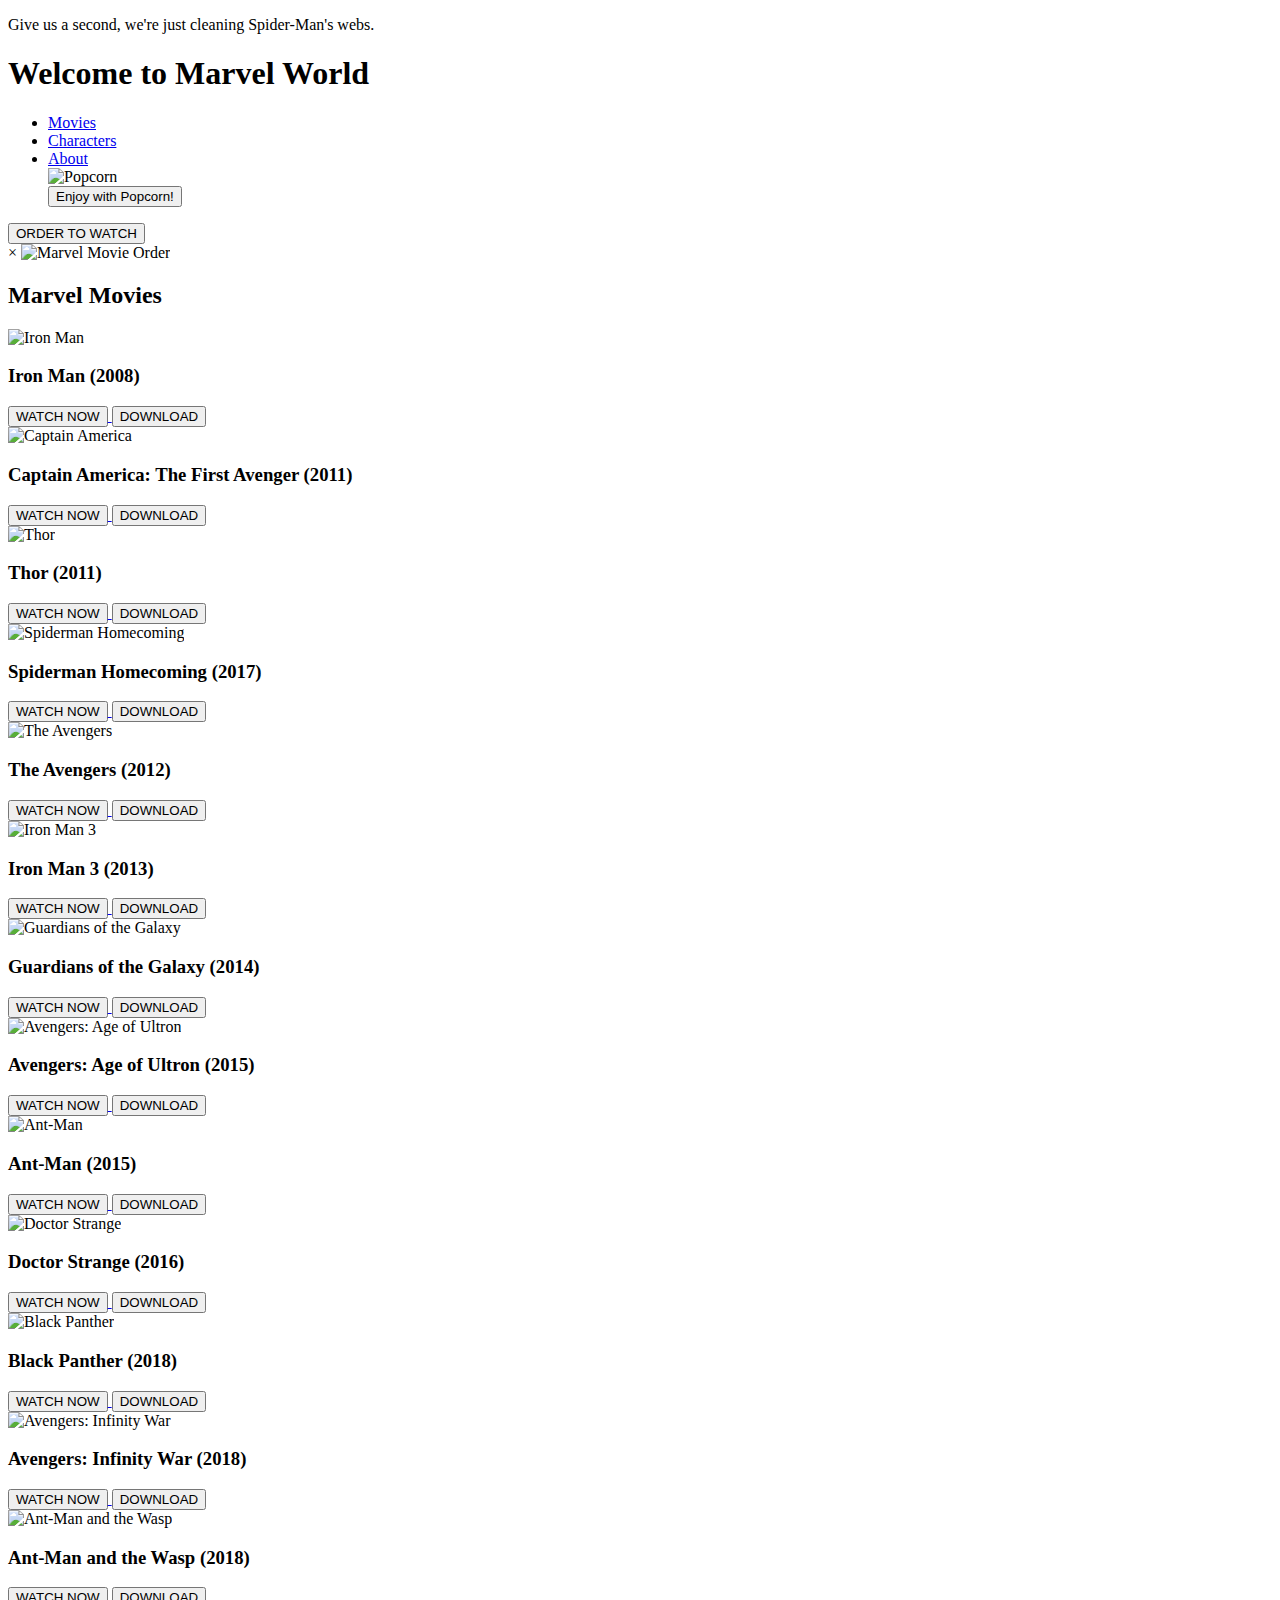
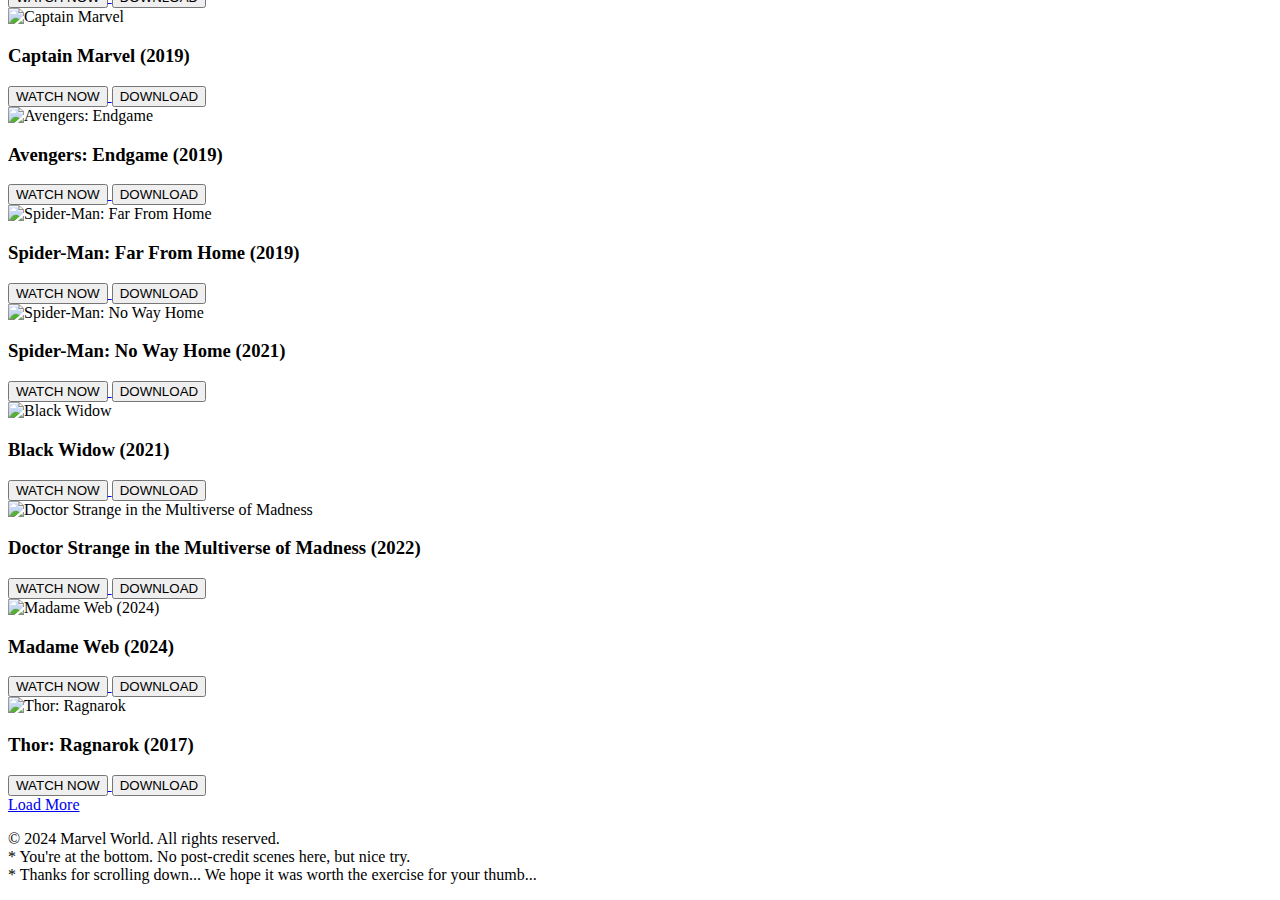
==== index.html @ 17fd9f0f "Update index.html" ====
<!DOCTYPE html>
<html lang="en">
<head>
    <meta charset="UTF-8">
    <meta name="viewport" content="width=device-width, initial-scale=1.0">
    <title>Marvel World</title>
    <link rel="stylesheet" href="style.css">

</head>
<body>
    
        <div id="loading-screen">
            <div class="progress-bar"></div>
            <p>Give us a second, we're just cleaning Spider-Man's webs.</p>
        </div>
        
    <header>
        <h1>Welcome to Marvel World</h1>
        <nav>
            <ul>
                <li><a href="#movies">Movies</a></li>
                <li><a href="#characters">Characters</a></li>
                <li><a href="404.html">About</a></li>
                <div class="popcorn-container">
                    <img src="https://i.pinimg.com/564x/93/ae/4a/93ae4ab13f9a7a01e5b73eba15f70eb9.jpg" alt="Popcorn" class="popcorn-logo">
                    <div class="button">
                        <a href="https://blinkit.com/cn/popcorn/cid/1237/156">
                            <button class="popcorn-button">Enjoy with Popcorn!</button>
                        </a>
                    </div>
                </div>
            </ul>
            <div class="order-to-watch-container">
                <button id="order-to-watch-button" class="order-to-watch-button">ORDER TO WATCH</button>
            </div>
            <div id="order-image-modal" class="order-image-modal">
                <span id="close-modal" class="close-modal">&times;</span>
                <img src="order.png" class="order-image" alt="Marvel Movie Order">
            </div>
        </nav>
    </header>

    <section id="movies">
        <h2>Marvel Movies</h2>
        <div class="movie-list">
            <div class="movie" onclick="playMovie(this, 'movie1.mp4')">
                <img src="https://cdn.marvel.com/content/1x/ironman_lob_pur_dvd_01.png" alt="Iron Man">
                <h3>Iron Man (2008)</h3>
                <div class="buttons">
                    <a href="https://drive.google.com/file/d/1oJ2BllZrkRnrxFRpuLpfQHwBD768rcTy/preview" class="watch-now-button">
                        <button class="watch-now">WATCH NOW</button>
                    </a>
                    <a href="https://mega.nz/file/7J0AFS4T#HrWY-x9VOu3xM6FbzEXmelblmlzIAS5Bf-e0mUShn0s" class="download-button">
                        <button class="download">DOWNLOAD</button>
                    </a>
                </div>
            </div>
            <div class="movie">
                <img src="https://upload.wikimedia.org/wikipedia/en/3/37/Captain_America_The_First_Avenger_poster.jpg" alt="Captain America">
                <h3>Captain America: The First Avenger (2011)</h3>
                <div class="buttons">
                    <a href="https://drive.google.com/file/d/1liHmx-VIPAm1gp4Cnud3wPE58zcaY3Yn/preview" class="watch-now-button">
                        <button class="watch-now">WATCH NOW</button>
                    </a>
                    <a href="https://mega.nz/file/qBEljQgK#A5o6ML0iMRJQJlmvlSfHdWMH1Hki3SDkBoBBtvnv3vk" class="download-button">
                        <button class="download">DOWNLOAD</button>
                    </a>
                </div>
            </div>
            <div class="movie">
                <img src="https://m.media-amazon.com/images/M/MV5BOGE4NzU1YTAtNzA3Mi00ZTA2LTg2YmYtMDJmMThiMjlkYjg2XkEyXkFqcGdeQXVyNTgzMDMzMTg@._V1_FMjpg_UX1000_.jpg" alt="Thor">
                <h3>Thor (2011)</h3>
                <div class="buttons">
                    <a href="https://drive.google.com/file/d/1SSIhRCm6m5v1Tt3Emok-0caVRcnJTRpJ/preview" class="watch-now-button">
                        <button class="watch-now">WATCH NOW</button>
                    </a>
                    <a href="https://mega.nz/file/zc8mGKpL#mOdMCEqEvuAigfRVg8NkJuIjmycAe4eAGOftTF5anjw" class="download-button">
                        <button class="download">DOWNLOAD</button>
                    </a>
                </div>
            </div>
            <div class="movie">
                <img src="https://resizing.flixster.com/-XZAfHZM39UwaGJIFWKAE8fS0ak=/v3/t/assets/p12798844_p_v8_ao.jpg" alt="Spiderman Homecoming">
                <h3>Spiderman Homecoming (2017)</h3>
                <div class="buttons">
                    <a href="https://drive.google.com/file/d/1OH0fdp7fHa-SAX4waPCt6a-h8rAja_L8/preview" class="watch-now-button">
                        <button class="watch-now">WATCH NOW</button>
                    </a>
                    <a href="https://mega.nz/file/3ZUTTShB#VVRz2LkA5209wM88avUu1d3s8260fa0ECfFQdRj1lnM" class="download-button">
                        <button class="download">DOWNLOAD</button>
                    </a>
                </div>
            </div>
            <div class="movie">
                <img src="https://image.tmdb.org/t/p/original/pdhOE0NAZaPzjsgTvatRP1xFhG3.jpg" alt="The Avengers">
                <h3>The Avengers (2012)</h3>
                <div class="buttons">
                    <a href="https://drive.google.com/file/d/1dwlutlZTI6L2EK7Jqs1_ezIEuljGKibU/preview" class="watch-now-button">
                        <button class="watch-now">WATCH NOW</button>
                    </a>
                    <a href="https://mega.nz/file/rQkW1bqB#RwyVenQskpV9e4oI-RyOe1Ty0pxGNwlGGojxL7_GYCU" class="download-button">
                        <button class="download">DOWNLOAD</button>
                    </a>
                </div>
            </div>
            <div class="movie">
                <img src="https://m.media-amazon.com/images/M/MV5BMjE5MzcyNjk1M15BMl5BanBnXkFtZTcwMjQ4MjcxOQ@@._V1_.jpg" alt="Iron Man 3">
                <h3>Iron Man 3 (2013)</h3>
                <div class="buttons">
                    <a href="https://drive.google.com/file/d/12OXu5pyg0nFm4rz4feslpxVOPhplyYu6/preview" class="watch-now-button">
                        <button class="watch-now">WATCH NOW</button>
                    </a>
                    <a href="https://mega.nz/file/7Is12AZZ#HS66yhpifbNUQSwUombUDzgj-5W9rqSIY1tq9WneYwM" class="download-button">
                        <button class="download">DOWNLOAD</button>
                    </a>
                </div>
            </div>
            <div class="movie">
                <img src="https://m.media-amazon.com/images/M/MV5BNDIzMTk4NDYtMjg5OS00ZGI0LWJhZDYtMzdmZGY1YWU5ZGNkXkEyXkFqcGdeQXVyMTI5NzUyMTIz._V1_.jpg" alt="Guardians of the Galaxy">
                <h3>Guardians of the Galaxy (2014)</h3>
                <div class="buttons">
                    <a href="https://drive.google.com/file/d/1axm8BDmMOGefL_PqcLYWPTlvgXEM7p4f/preview" class="watch-now-button">
                        <button class="watch-now">WATCH NOW</button>
                    </a>
                    <a href="https://mega.nz/file/eAMkyA5Y#p-GgvwKm709-8FBkcv7XslsH0rpjurfRnXiFe5GTQdo" class="download-button">
                        <button class="download">DOWNLOAD</button>
                    </a>
                </div>
            </div>
            <div class="movie">
                <img src="https://m.media-amazon.com/images/M/MV5BMTM4OGJmNWMtOTM4Ni00NTE3LTg3MDItZmQxYjc4N2JhNmUxXkEyXkFqcGdeQXVyNTgzMDMzMTg@._V1_.jpg" alt="Avengers: Age of Ultron">
                <h3>Avengers: Age of Ultron (2015)</h3>
                <div class="buttons">
                    <a href="https://drive.google.com/file/d/1ODxbsXVS77XeRDajGNAAJTcJt8qE6uY0/preview" class="watch-now-button">
                        <button class="watch-now">WATCH NOW</button>
                    </a>
                    <a href="https://mega.nz/file/bc03UZ5B#BGfC47NrTk10AHbf5H88RGoqVxQGM6_1v5M_FE8w9jk" class="download-button">
                        <button class="download">DOWNLOAD</button>
                    </a>
                </div>
            </div>
            <div class="movie">
                <img src="https://m.media-amazon.com/images/M/MV5BMjM2NTQ5Mzc2M15BMl5BanBnXkFtZTgwNTcxMDI2NTE@._V1_.jpg" alt="Ant-Man">
                <h3>Ant-Man (2015)</h3>
                <div class="buttons">
                    <a href="https://drive.google.com/file/d/1XdppB8_C5DspQtw8nT6uhV2BschgnbkM/preview" class="watch-now-button">
                        <button class="watch-now">WATCH NOW</button>
                    </a>
                    <a href="https://mega.nz/file/WJEDHZrS#c0zGdx1Z5Y01g-sj_eLf2tp8ky2n7Puc3bG0VBnEk8g" class="download-button">
                        <button class="download">DOWNLOAD</button>
                    </a>
                </div>
            </div>
            <div class="movie">
                <img src="https://m.media-amazon.com/images/M/MV5BNjgwNzAzNjk1Nl5BMl5BanBnXkFtZTgwMzQ2NjI1OTE@._V1_.jpg" alt="Doctor Strange">
                <h3>Doctor Strange (2016)</h3>
                <div class="buttons">
                    <a href="https://drive.google.com/file/d/1__qA7eUld92r9w53RoGE24k-X_8Lh7Ez/preview" class="watch-now-button">
                        <button class="watch-now">WATCH NOW</button>
                    </a>
                    <a href="https://mega.nz/file/qcd3lBQB#VtjqKdFDHIMXxoo_cMbig5hbF2Y5ig1LcibYQUksnqc" class="download-button">
                        <button class="download">DOWNLOAD</button>
                    </a>
                </div>
            </div>
            <div class="movie">
                <img src="https://upload.wikimedia.org/wikipedia/en/d/d6/Black_Panther_%28film%29_poster.jpg" alt="Black Panther">
                <h3>Black Panther (2018)</h3>
                <div class="buttons">
                    <a href="https://drive.google.com/file/d/1yj3yNnIfB00agpHjI7_iHfH82qCGec9o/preview" class="watch-now-button">
                        <button class="watch-now">WATCH NOW</button>
                    </a>
                    <a href="https://mega.nz/file/XRMnjD7a#5-QVn3UZLjNraw1kuh_Pm4UoMYCnR4Hl2xfbAE3emcw" class="download-button">
                        <button class="download">DOWNLOAD</button>
                    </a>
                </div>
            </div>
            <div class="movie">
                <img src="https://upload.wikimedia.org/wikipedia/en/4/4d/Avengers_Infinity_War_poster.jpg" alt="Avengers: Infinity War">
                <h3>Avengers: Infinity War (2018)</h3>
                <div class="buttons">
                    <a href="https://drive.google.com/file/d/1r2XEhasw9UO2LIVtNLsjfVWla2yRHM14/preview" class="watch-now-button">
                        <button class="watch-now">WATCH NOW</button>
                    </a>
                    <a href="https://mega.nz/file/fEUwwQ7b#pXU4ln_OrBvG33GM38DHsVaLD5eACkYDDMFWpVq0FJU" class="download-button">
                        <button class="download">DOWNLOAD</button>
                    </a>
                </div>
            </div>
            <div class="movie">
                <img src="https://m.media-amazon.com/images/M/MV5BYjcyYTk0N2YtMzc4ZC00Y2E0LWFkNDgtNjE1MzZmMGE1YjY1XkEyXkFqcGdeQXVyMTMxODk2OTU@._V1_.jpg" alt="Ant-Man and the Wasp">
                <h3>Ant-Man and the Wasp (2018)</h3>
                <div class="buttons">
                    <a href="https://drive.google.com/file/d/1KQJ0G1NVPzrmMQNvSQY7CilVdMfHLjL_/preview" class="watch-now-button">
                        <button class="watch-now">WATCH NOW</button>
                    </a>
                    <a href="https://mega.nz/file/zUEhFCQC#TLFTW7WKb7-V5QW0eKpcefdlRnXWwTl7byn5_cEDL7Q" class="download-button">
                        <button class="download">DOWNLOAD</button>
                    </a>
                </div>
            </div>
            <div class="movie">
                <img src="https://m.media-amazon.com/images/M/MV5BMTE0YWFmOTMtYTU2ZS00ZTIxLWE3OTEtYTNiYzBkZjViZThiXkEyXkFqcGdeQXVyODMzMzQ4OTI@._V1_.jpg" alt="Captain Marvel">
                <h3>Captain Marvel (2019)</h3>
                <div class="buttons">
                    <a href="https://drive.google.com/file/d/1wcdpY81rKZQZ0RVejCvLIPbTf8Jcsoje/preview" class="watch-now-button">
                        <button class="watch-now">WATCH NOW</button>
                    </a>
                    <a href="https://mega.nz/file/J78GlaRT#8FgmqVLZJxTaMstkV9FOAPPEA-bNSzsK29GREOZE7AY" class="download-button">
                        <button class="download">DOWNLOAD</button>
                    </a>
                </div>
            </div>
            <div class="movie">
                <img src="https://m.media-amazon.com/images/M/MV5BMTc5MDE2ODcwNV5BMl5BanBnXkFtZTgwMzI2NzQ2NzM@._V1_.jpg" alt="Avengers: Endgame">
                <h3>Avengers: Endgame (2019)</h3>
                <div class="buttons">
                    <a href="https://mega.nz/embed/bRsjWbAJ#ml-IsOKFDWObOfjQkBh-Uj9runpraHOVJ6QUSAhZQNk!13s" class="watch-now-button">
                        <button class="watch-now">WATCH NOW</button>
                    </a>
                    <a href="https://mega.nz/file/bRsjWbAJ#ml-IsOKFDWObOfjQkBh-Uj9runpraHOVJ6QUSAhZQNk" class="download-button">
                        <button class="download">DOWNLOAD</button>
                    </a>
                </div>
            </div>
            <div class="movie">
                <img src="https://m.media-amazon.com/images/M/MV5BODA5MTY0OWUtNjdlOC00NDI5LWE3NjYtNDM4MDI2MzE4OWUxXkEyXkFqcGdeQXVyOTAzODkzMjI@._V1_FMjpg_UX1000_.jpg" alt="Spider-Man: Far From Home">
                <h3>Spider-Man: Far From Home (2019)</h3>
                <div class="buttons">
                    <a href="https://drive.google.com/file/d/1MxYEkVMWv2zPUvOWtuBk96XhOuS-gywX/preview" class="watch-now-button">
                        <button class="watch-now">WATCH NOW</button>
                    </a>
                    <a href="https://mega.nz/file/3AMjCbIT#Jp3iwyhtE8aQH69cTrxUY5qbD8K2smzabH5p6jjlYa0" class="download-button">
                        <button class="download">DOWNLOAD</button>
                    </a>
                </div>
            </div>
            <div class="movie">
                <img src="https://m.media-amazon.com/images/M/MV5BZjI5NmFmOWUtZWY0ZS00NTc5LWE0YjgtMjk3YmNiM2EwM2U4XkEyXkFqcGdeQXVyMTA1NjE5MTAz._V1_.jpg" alt="Spider-Man: No Way Home">
                <h3>Spider-Man: No Way Home (2021)</h3>
                <div class="buttons">
                    <a href="watch-now.html" class="watch-now-button">
                        <button class="watch-now">WATCH NOW</button>
                    </a>
                    <a href="https://mega.nz/file/jcUXFLBL#pSGQ3lg1WowHlEQV-3dt1aRXkhAJyN63SGq2Obh-NdM" class="download-button">
                        <button class="download">DOWNLOAD</button>
                    </a>
                </div>
            </div>
            <div class="movie">
                <img src="https://upload.wikimedia.org/wikipedia/en/e/e9/Black_Widow_%282021_film%29_poster.jpg" alt="Black Widow">
                <h3>Black Widow (2021)</h3>
                <div class="buttons">
                    <a href="https://drive.google.com/file/d/1b0yErYFQAlOA1QS56oL9r3cQF5P3ULLv/preview" class="watch-now-button">
                        <button class="watch-now">WATCH NOW</button>
                    </a>
                    <a href="https://mega.nz/file/h39FlDLY#sXgVa52kj4tUgoqVJsJ_S8xn5hgm_YGFaaure5lPrzI" class="download-button">
                        <button class="download">DOWNLOAD</button>
                    </a>
                </div>
            </div>
            <div class="movie">
                <img src="https://m.media-amazon.com/images/M/MV5BNWM0ZGJlMzMtZmYwMi00NzI3LTgzMzMtNjMzNjliNDRmZmFlXkEyXkFqcGdeQXVyMTM1MTE1NDMx._V1_FMjpg_UX1000_.jpg" alt="Doctor Strange in the Multiverse of Madness">
                <h3>Doctor Strange in the Multiverse of Madness (2022)</h3>
                <div class="buttons">
                    <a href="https://drive.google.com/file/d/1FCKAkY6S42UCPrjXdI1ai7OeWd--j2IY/preview" class="watch-now-button">
                        <button class="watch-now">WATCH NOW</button>
                    </a>
                    <a href="https://mega.nz/file/PItTzBoB#wEYu_Qp8sGQnzKhr4LJYI9Od7H-Okd14w3Hd1xNUObA" class="download-button">
                        <button class="download">DOWNLOAD</button>
                    </a>
                </div>
            </div>
            <div class="movie">
                <img src="https://m.media-amazon.com/images/M/MV5BYWJkY2Q4NmYtOGRlMi00YTg5LWE2ZmQtY2NkYzk3YTRmNWZlXkEyXkFqcGdeQXVyMTY3ODkyNDkz._V1_.jpg" alt="Madame Web (2024)">
                <h3>Madame Web (2024)</h3>
                <div class="buttons">
                    <a href="https://drive.google.com/file/d/1-RKgZjes_SW_GPWGOHNe0iAZsw0V9Om0/preview" class="watch-now-button">
                        <button class="watch-now">WATCH NOW</button>
                    </a>
                    <a href="https://mega.nz/file/PItTzBoB#wEYu_Qp8sGQnzKhr4LJYI9Od7H-Okd14w3Hd1xNUObA" class="download-button">
                        <button class="download">DOWNLOAD</button>
                    </a>
                </div>
            </div>

            <!-- Next 20 Movies -->
            <div class="movie">
                <img src="https://m.media-amazon.com/images/M/MV5BMjMyNDkzMzI1OF5BMl5BanBnXkFtZTgwODcxODg5MjI@._V1_.jpg" alt="Thor: Ragnarok">
                <h3>Thor: Ragnarok (2017)</h3>
                <div class="buttons">
                    <a href="https://drive.google.com/file/d/1EgySOfhvuuWYFMag9SE4JfnqjeoW1gUa/preview" class="watch-now-button">
                        <button class="watch-now">WATCH NOW</button>
                    </a>
                    <a href="https://mega.nz/file/SA8jgYiJ#2hdBF3cLizIunps5xLEP_5Cx_1dVOVvJRRoMrSP7M4I" class="download-button">
                        <button class="download">DOWNLOAD</button>
                    </a>
                </div>
            </div>
            </div>
        </div>
        <div class="load-more-container">
            <div class="load-more">
                <a href="loadmore.html">Load More</a>
            </div>
        </div>
        <div id="particles-js"></div>

    </section>
    <script>
    document.getElementById("order-to-watch-button").onclick = function() {
        document.getElementById("order-image-modal").style.display = "block";
    }
    
    document.getElementById("close-modal").onclick = function() {
        document.getElementById("order-image-modal").style.display = "none";
    }
    
    window.onclick = function(event) {
        if (event.target == document.getElementById("order-image-modal")) {
            document.getElementById("order-image-modal").style.display = "none";
        }
    }
    </script>
    <script>
    window.addEventListener('load', function() {
        // Delay for 4 seconds to allow the animation to play
        setTimeout(function() {
            document.getElementById('loading-screen').style.opacity = '0'; // Start fading out the loading screen
            setTimeout(function() {
                document.getElementById('loading-screen').style.display = 'none'; // Hide the loading screen after fade-out
                document.getElementById('main-content').style.display = 'block'; // Show the main content
            }, 500); // Match this with your CSS transition duration
        }, 2000); // Delay of 4 seconds before hiding the loading screen
    });
    </script>
    <footer>
        <p>&copy; 2024 Marvel World. All rights reserved.<br>
            * You're at the bottom. No post-credit scenes here, but nice try.<br>
            * Thanks for scrolling down... We hope it was worth the exercise for your thumb...

        </p>
    </footer>
</body>
</html>
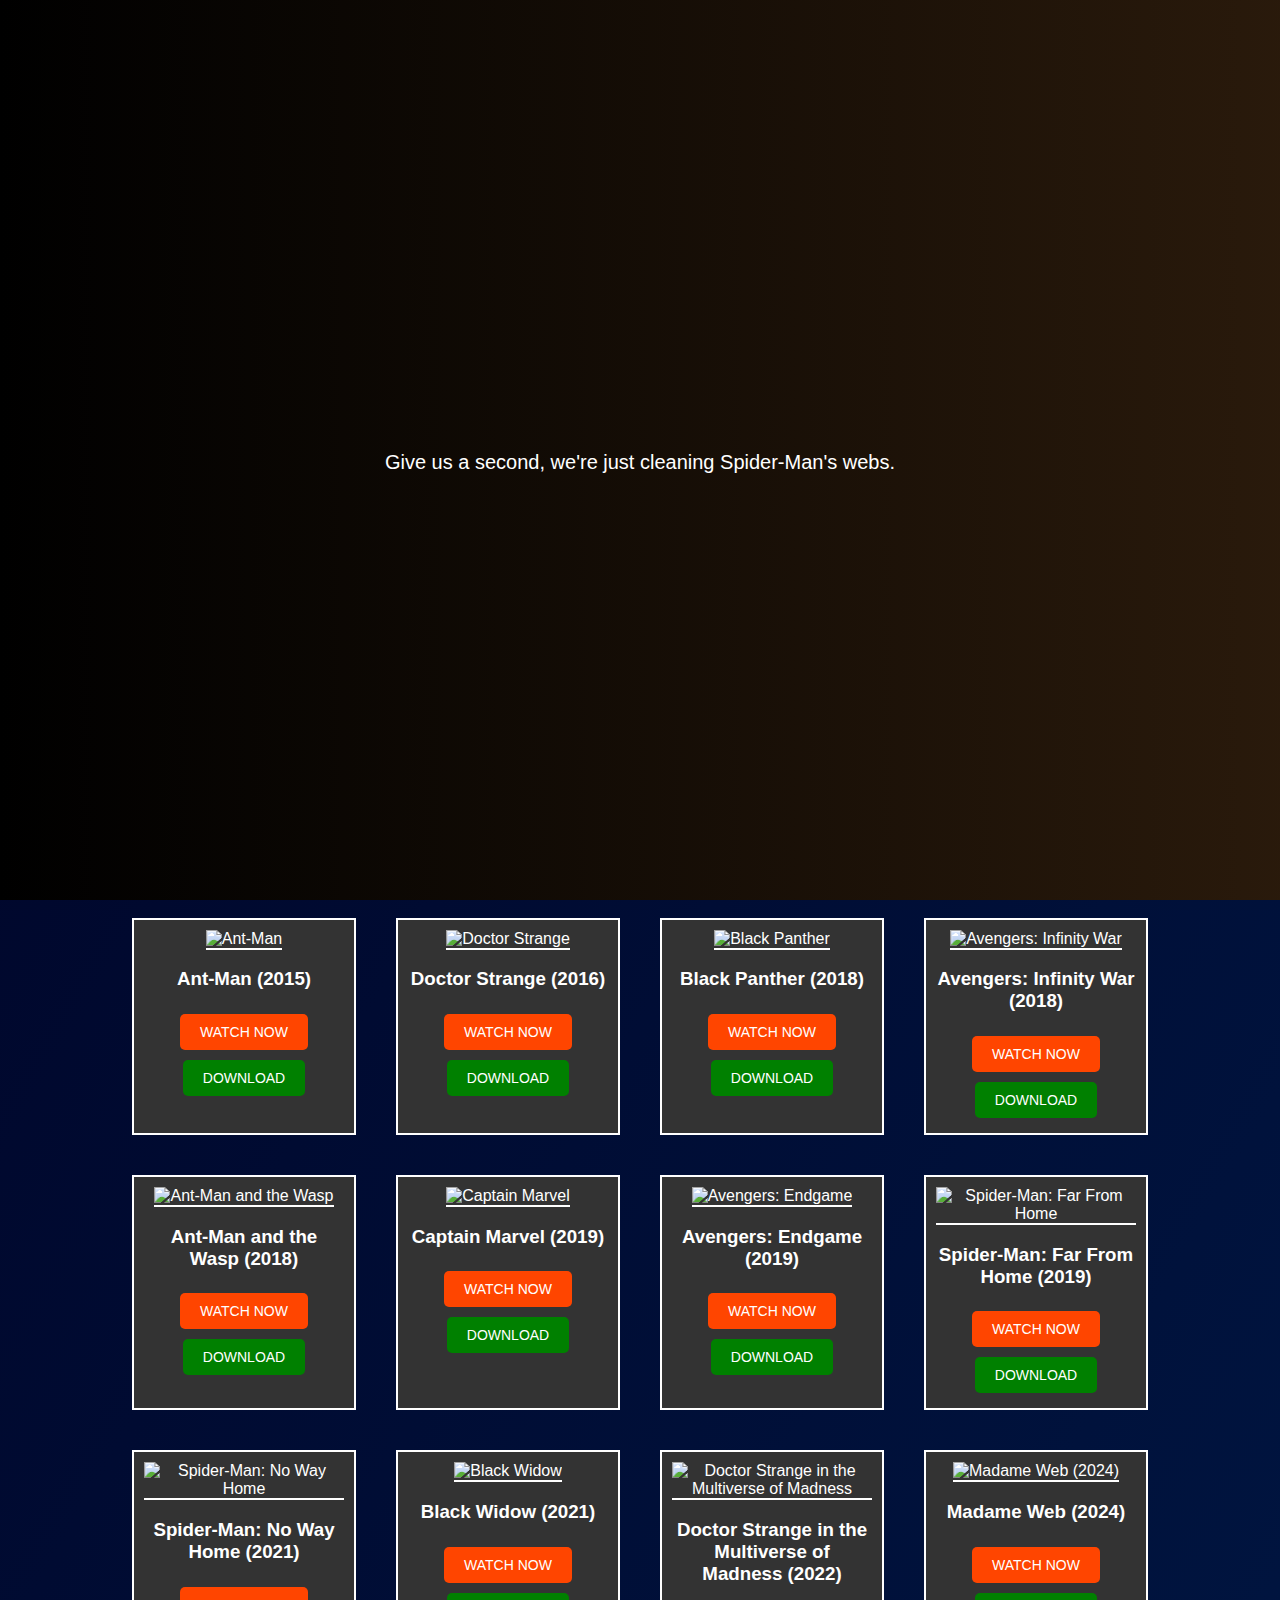
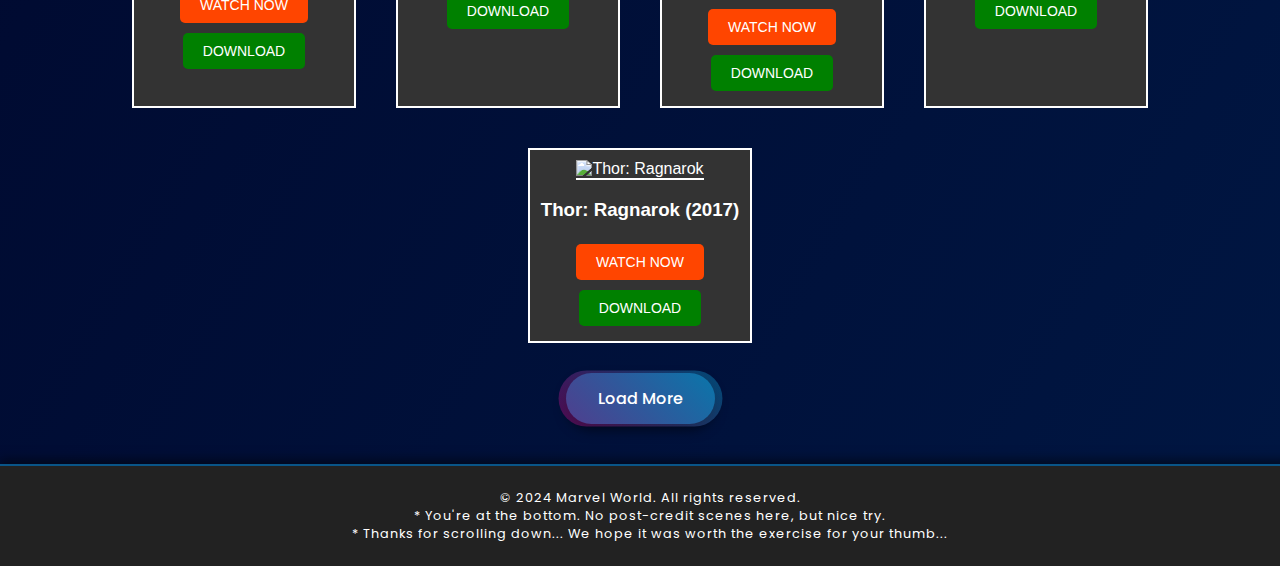
==== commit 9aa34d46: "Update index.html" ====
--- a/index.html
+++ b/index.html
@@ -13,7 +13,7 @@
             <div class="progress-bar"></div>
             <p>Give us a second, we're just cleaning Spider-Man's webs.</p>
         </div>
-        
+        <main>
     <header>
         <h1>Welcome to Marvel World</h1>
         <nav>
@@ -39,7 +39,7 @@
             </div>
         </nav>
     </header>
-
+        </main>
     <section id="movies">
         <h2>Marvel Movies</h2>
         <div class="movie-list">
--- a/style.css
+++ b/style.css
@@ -0,0 +1,658 @@
+@import url('https://fonts.googleapis.com/css2?family=Cinzel:wght@400;700&family=Poppins:wght@300;500&display=swap');
+
+@keyframes fadeIn {
+    0% { opacity: 0; transform: translateY(-20px); }
+    100% { opacity: 1; transform: translateY(0); }
+}
+
+main::after {
+    content: '';
+    position: absolute;
+    top: 0;
+    left: 0;
+    width: 100%;
+    height: 100%;
+    background-image: url('https://wallpaperaccess.com/full/1110842.jpg');
+    background-size: cover;
+    background-attachment: fixed;
+    opacity: 0.1;
+    z-index: -1;
+    animation: pulse 5s infinite;
+}
+
+@keyframes pulse {
+    0% { opacity: 0.1; }
+    50% { opacity: 0.2; }
+    100% { opacity: 0.1; }
+}
+body {
+    font-family: 'Cinzel', serif;
+    margin: 0;
+    padding: 0;
+    background: linear-gradient(120deg, #000428, #004e92);
+            z-index: -1;
+            overflow: hidden;
+    background-size: 400% 400%;
+    animation: gradientAnimation 15s ease infinite;
+    color: #fff;
+    overflow: auto; /* Allow scrolling */
+}
+
+
+
+header {
+    background-color: #2a700e;
+    color: #fff;
+    padding: 5px;
+    text-align: center;
+    position: relative;
+    box-shadow: 0 10px 20px rgba(0, 0, 0, 0.5);
+    z-index: 1000;
+    overflow: hidden;
+}
+
+
+@keyframes rotate {
+    from { transform: rotate(0deg); }
+    to { transform: rotate(360deg); }
+}
+
+nav ul {
+    list-style-type: none;
+    margin: 0;
+    padding: 0;
+}
+
+nav ul li {
+    display: inline;
+    margin-right: 15px;
+}
+
+nav ul li a {
+    color: #fff;
+    text-decoration: none;
+}
+
+section {
+    padding: 20px;
+    margin: 20px;
+}
+
+.movie-list {
+    display: flex;
+    flex-wrap: wrap;
+    gap: 20px;
+    justify-content: center;
+}
+
+.movie {
+    text-align: center;
+    margin: 10px;
+    border: 2px solid #fff;
+    padding: 10px;
+    width: 200px;
+    background-color: #333;
+}
+
+.movie img {
+    width: 100%;
+    height: auto;
+    border-bottom: 2px solid #fff;
+    transition: transform 0.3s ease;
+}
+
+.movie img:hover {
+    transform: scale(1.05);
+}
+
+
+.buttons {
+    margin-top: 10px;
+}
+
+.buttons button {
+    display: inline-block;
+    padding: 10px 20px;
+    margin: 5px;
+    font-size: 14px;
+    color: #fff;
+    background-color: #ff0000;
+    border: none;
+    border-radius: 5px;
+    cursor: pointer;
+    transition: background-color 0.3s ease, transform 0.3s ease;
+}
+
+.buttons button:hover {
+    background-color: #d00000;
+    transform: scale(1.1);
+}
+
+.buttons .watch-now {
+    background-color: #ff4500;
+}
+
+.buttons .watch-now:hover {
+    background-color: #e03c00;
+}
+
+.buttons .download {
+    background-color: #008000;
+}
+
+.buttons .download:hover {
+    background-color: #006400;
+}
+
+.popcorn-container {
+    display: flex;
+    flex-direction: column;
+    align-items: center;
+    margin-top: 20px;
+}
+
+.popcorn-logo {
+    width: 50px;
+    height: auto;
+    margin-right: 10px;
+}
+
+.popcorn-button {
+    padding: 5px 10px;
+    font-size: 16px;
+    background-color: #ffcc00;
+    color: #000;
+    border: none;
+    border-radius: 5px;
+    cursor: pointer;
+    transition: transform 0.5s ease, background-color 0.5s ease;
+}
+
+.popcorn-button:hover {
+    transform: rotate(360deg);
+    background-color: #ff9900;
+}
+
+.popcorn-button:active {
+    transform: scale(1.1);
+}
+.popcorn-logo:hover {
+    animation: shake 0.5s;
+    animation-iteration-count: infinite;
+}
+
+@keyframes shake {
+    0% { transform: translate(1px, 1px) rotate(0deg); }
+    10% { transform: translate(-1px, -2px) rotate(-1deg); }
+    20% { transform: translate(-3px, 0px) rotate(1deg); }
+    30% { transform: translate(3px, 2px) rotate(0deg); }
+    40% { transform: translate(1px, -1px) rotate(1deg); }
+    50% { transform: translate(-1px, 2px) rotate(-1deg); }
+    60% { transform: translate(-3px, 1px) rotate(0deg); }
+    70% { transform: translate(3px, 1px) rotate(-1deg); }
+    80% { transform: translate(-1px, -1px) rotate(1deg); }
+    90% { transform: translate(1px, 2px) rotate(0deg); }
+    100% { transform: translate(1px, -2px) rotate(-1deg); }
+}
+
+footer {
+    background-color: #222;
+    color: #fff;
+    text-align: center;
+    padding: 10px;
+    position: relative;
+    width: 100%;
+    bottom: 0;
+    box-shadow: 0px -4px 10px rgba(0, 0, 0, 0.5);
+    z-index: 1000;
+    border-top: 2px solid #095588;
+}
+
+footer p {
+    font-family: 'Poppins', sans-serif;
+    font-size: 0.8rem;
+    letter-spacing: 1px;
+}
+
+
+     /* Disclaimer Styles */
+     #disclaimer {
+        position: fixed;
+        top: 0;
+        left: 0;
+        width: 100%;
+        height: 100%;
+        background-color: rgba(0, 0, 0, 0.9);
+        color: #ffffff;
+        display: flex;
+        justify-content: center;
+        align-items: center;
+        z-index: 10000;
+        animation: slideIn 0.8s ease-out;
+    }
+    
+    #disclaimer .content {
+        text-align: center;
+        max-width: 600px;
+        padding: 2.5rem;
+        background: linear-gradient(145deg, #141414, #1e1e1e);
+        border-radius: 15px;
+        box-shadow: 0 8px 15px rgba(0, 0, 0, 0.6);
+        animation: fadeIn 1.5s ease-out;
+    }
+    
+    #disclaimer h2 {
+        font-size: 2rem;
+        margin-bottom: 1rem;
+        color: #00c6ff;
+        text-transform: uppercase;
+        letter-spacing: 2px;
+    }
+    
+    #disclaimer p {
+        font-size: 1.1rem;
+        margin-bottom: 1.5rem;
+        line-height: 1.5;
+        color: #bfbfbf;
+        text-align: justify;
+    }
+    
+    #disclaimer button {
+        background-color: #095588;
+        color: #ffffff;
+        padding: 0.8rem 2.5rem;
+        border: none;
+        border-radius: 8px;
+        font-size: 1.2rem;
+        cursor: pointer;
+        transition: background-color 0.3s, transform 0.2s;
+    }
+    
+    #disclaimer button:hover {
+        background-color: #0db7fa;
+        transform: scale(1.05);
+    }
+    
+    /* Animations */
+    @keyframes fadeIn {
+        from { opacity: 0; }
+        to { opacity: 1; }
+    }
+    
+    @keyframes slideIn {
+        from { transform: translateY(-100%); }
+        to { transform: translateY(0); }
+    }
+    .load-more-container {
+        display: flex;
+        justify-content: center;
+        width: 100%;
+        margin-top: 20px;
+    }
+    
+    .load-more {
+        text-align: center;
+    }
+    .load-more a {
+        display: inline-block;
+        background-color: #095588;
+        color: #fff;
+        padding: 0.8rem 2rem;
+        text-decoration: none;
+        border-radius: 50px;
+        transition: background-color 0.3s, transform 0.3s ease;
+        box-shadow: 0px 6px 12px rgba(0, 0, 0, 0.5);
+        font-weight: 500;
+        font-family: 'Poppins', sans-serif;
+        position: relative;
+        z-index: 2;
+    }
+    
+    .load-more a::before {
+        content: '';
+        position: absolute;
+        top: 0;
+        left: 0;
+        width: 100%;
+        height: 100%;
+        background: linear-gradient(45deg, rgba(255, 0, 150, 0.3), rgba(0, 204, 255, 0.3));
+        z-index: -1;
+        border-radius: 50px;
+        transition: transform 0.5s ease-in-out;
+        transform: scale(1.1);
+    }
+    
+    .load-more a:hover::before {
+        transform: scale(1);
+    }
+    
+    .load-more a:hover {
+        background-color: #0db7fa;
+        transform: translateY(-3px) scale(1.1);
+        box-shadow: 0px 10px 20px rgba(0, 0, 0, 0.7);
+    }
+    header {
+        position: relative;
+    }
+    
+    .Avengers {
+        position: absolute;
+        top: 20px; /* Adjust the value to control the vertical position */
+        right: 20px; /* Controls the horizontal position */
+        z-index: 1000; /* Ensures the button is above other content */
+    }
+    
+    .Avengers-button {
+        display: inline-block;
+        padding: 10px 20px;
+        background-color: #ff4c4c;
+        color: #fff;
+        text-transform: uppercase;
+        text-decoration: none;
+        border-radius: 5px;
+        transition: background-color 0.3s, transform 0.3s;
+        font-weight: bold;
+        letter-spacing: 1px;
+    }
+    
+    .Avengers-button:hover {
+        background-color: #e60000;
+        transform: scale(1.1);
+    }
+    
+    .Spiderman-Stuff {
+        position: absolute;
+        top: 70px; /* Adjusted to create a gap below the Avengers button */
+        right: 20px; /* Same horizontal position as the Avengers button */
+        z-index: 1000;
+    }
+    
+    .Spiderman-Stuff-button {
+        display: inline-block;
+        padding: 10px 20px;
+        background-color: #ff4c4c;
+        color: #fff;
+        text-transform: uppercase;
+        text-decoration: none;
+        border-radius: 5px;
+        transition: background-color 0.3s, transform 0.3s;
+        font-weight: bold;
+        letter-spacing: 1px;
+    }
+    
+    .Spiderman-Stuff-button:hover {
+        background-color: #e60000;
+        transform: scale(1.1);
+    }
+    header {
+        position: relative;
+    }
+
+    .X-Men-Movies {
+        position: absolute;
+        top: 120px; /* Adjusted to create a gap below the Avengers button */
+        right: 20px; /* Same horizontal position as the Avengers button */
+        z-index: 1000;
+    }
+    
+    .X-Men-Movies-button {
+        display: inline-block;
+        padding: 10px 20px;
+        background-color: #ff4c4c;
+        color: #fff;
+        text-transform: uppercase;
+        text-decoration: none;
+        border-radius: 5px;
+        transition: background-color 0.3s, transform 0.3s;
+        font-weight: bold;
+        letter-spacing: 1px;
+    }
+    
+    .X-Men-Movies-button:hover {
+        background-color: #e60000;
+        transform: scale(1.1);
+    }
+    
+    /* Reset some default styles */
+body, html {
+    margin: 0;
+    padding: 0;
+    font-family: Arial, sans-serif;
+}
+
+/* Header styles */
+header {
+    position: relative;
+    background-color: #0b7c14;
+    color: white;
+}
+
+/* Navigation bar styles */
+nav {
+    display: flex;
+    flex-direction: column; /* Stack items vertically */
+    align-items: center;    /* Center items horizontally */
+    padding: 10px;
+}
+
+nav .nav-buttons {
+    display: flex;
+    justify-content: center; /* Center buttons horizontally */
+    gap: 15px; /* Space between buttons */
+    margin-bottom: 10px; /* Space below the buttons */
+}
+
+nav .nav-buttons a {
+    color: white;
+    text-decoration: none;
+    padding: 10px 20px;
+    border-radius: 5px;
+    font-size: 16px;
+    background-color: #444; /* Background color for buttons */
+}
+
+nav .nav-buttons a:hover {
+    background-color: #666;
+    animation: bounce 0.5s;
+}
+
+/* Back button styles */
+#back-button {
+    position: absolute;
+    left: 10px;
+    top: 10px;
+    background-color: #444444;
+    color: white;
+    padding: 10px 15px;
+    border: none;
+    border-radius: 5px;
+    text-decoration: none;
+    font-weight: bold;
+    font-size: 16px;
+}
+
+#back-button:hover {
+    background-color: #666;
+    animation: bounce 0.5s;
+}
+
+@keyframes bounce {
+    0%, 20%, 50%, 80%, 100% {
+        transform: translateY(0);
+    }
+    40% {
+        transform: translateY(-10px);
+    }
+    60% {
+        transform: translateY(-5px);
+    }
+}
+
+/* Popcorn button styles */
+.popcorn-container {
+    display: flex;
+    align-items: center;
+    justify-content: center; /* Center popcorn button horizontally */
+}
+
+.popcorn-logo {
+    height: 40px;
+    margin-right: 10px;
+}
+
+.popcorn-button {
+    background-color: #f5a623;
+    border: none;
+    color: white;
+    padding: 10px 20px;
+    border-radius: 5px;
+    font-size: 16px;
+}
+
+.popcorn-button:hover {
+    background-color: #d88d1f;
+}
+.order-to-watch-container {
+    text-align: center;
+    margin-top: 20px;
+}
+
+.order-to-watch-button {
+    display: inline-block;
+    padding: 10px 20px;
+    background-color: #ff4c4c;
+    color: #fff;
+    text-transform: uppercase;
+    text-decoration: none;
+    border-radius: 5px;
+    transition: background-color 0.3s, transform 0.3s;
+    font-weight: bold;
+    letter-spacing: 1px;
+    cursor: pointer;
+}
+
+.order-to-watch-button:hover {
+    background-color: #e60000;
+    transform: scale(1.1);
+}
+
+.order-image-modal {
+    display: none;
+    position: fixed;
+    z-index: 1000;
+    left: 0;
+    top: 0;
+    width: 100%;
+    height: 100%;
+    overflow: auto;
+    background-color: rgba(0, 0, 0, 0.8);
+    text-align: center;
+}
+
+.order-image-modal img {
+    margin-top: 50px;
+    max-width: 90%;
+    max-height: 80%;
+    border-radius: 10px;
+}
+
+.close-modal {
+    position: absolute;
+    top: 20px;
+    right: 35px;
+    color: #fff;
+    font-size: 40px;
+    font-weight: bold;
+    cursor: pointer;
+    transition: color 0.3s;
+}
+
+.close-modal:hover {
+    color: #ff4c4c;
+}
+/* styles.css */
+body {
+    margin: 0;
+    font-family: Arial, sans-serif;
+}
+
+#loading-screen {
+    position: fixed;
+    top: 0;
+    left: 0;
+    width: 100%;
+    height: 100%;
+    background-color: #000;
+    color: #fff;
+    display: flex;
+    flex-direction: column;
+    align-items: center;
+    justify-content: center;
+    font-size: 20px;
+    text-align: center;
+    z-index: 9999;
+    transition: opacity 0.5s ease;
+}
+
+.spinner {
+    border: 8px solid #f3f3f3; /* Light grey */
+    border-top: 8px solid #3498db; /* Blue */
+    border-radius: 50%;
+    width: 60px;
+    height: 60px;
+    animation: spin 2s linear infinite;
+    margin-bottom: 20px; /* Space between spinner and message */
+}
+
+@keyframes spin {
+    0% { transform: rotate(0deg); }
+    100% { transform: rotate(360deg); }
+}
+
+#main-content {
+    display: none; /* Hidden initially */
+}
+.spinner {
+    width: 80px;
+    height: 80px;
+    background-image: url('marvel-logo.png'); /* Replace with your Marvel logo */
+    background-size: cover;
+    animation: pulse 1.5s infinite;
+}
+
+@keyframes pulse {
+    0% { transform: scale(1); }
+    50% { transform: scale(1.1); }
+    100% { transform: scale(1); }
+}
+#loading-screen p {
+    animation: fadeInOut 3s infinite;
+}
+
+@keyframes fadeInOut {
+    0%, 100% { opacity: 1; }
+    50% { opacity: 0.5; }
+}
+#loading-screen {
+    background: linear-gradient(270deg, #a5672d, #000000);
+    background-size: 400% 400%;
+    animation: gradientShift 8s ease infinite;
+}
+
+@keyframes gradientShift {
+    0% { background-position: 0% 50%; }
+    50% { background-position: 100% 50%; }
+    100% { background-position: 0% 50%; }
+}
+.progress-bar {
+    width: 0;
+    height: 5px;
+    background-color: #ff0000;
+    animation: loadProgress 4s ease forwards;
+    margin-bottom: 20px; /* Space between progress bar and message */
+}
+
+@keyframes loadProgress {
+    0% { width: 0; }
+    100% { width: 100%; }
+}
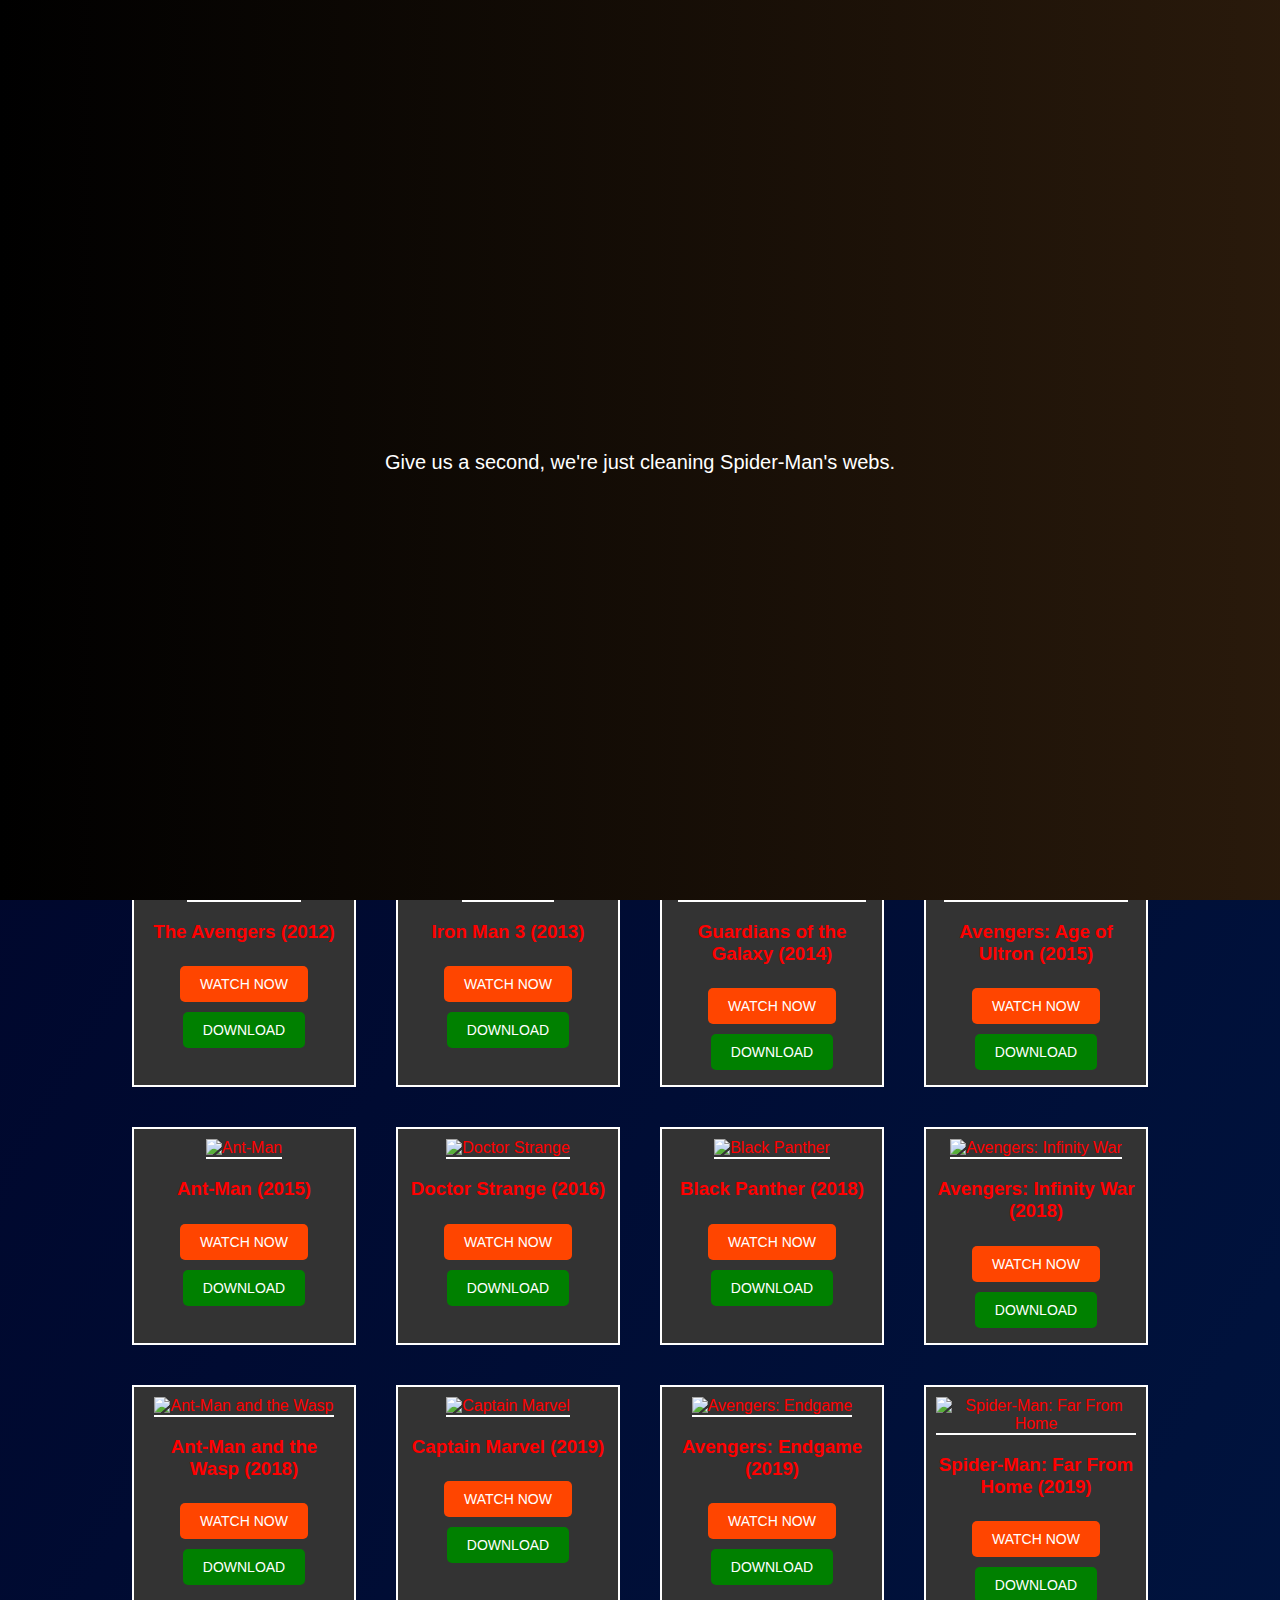
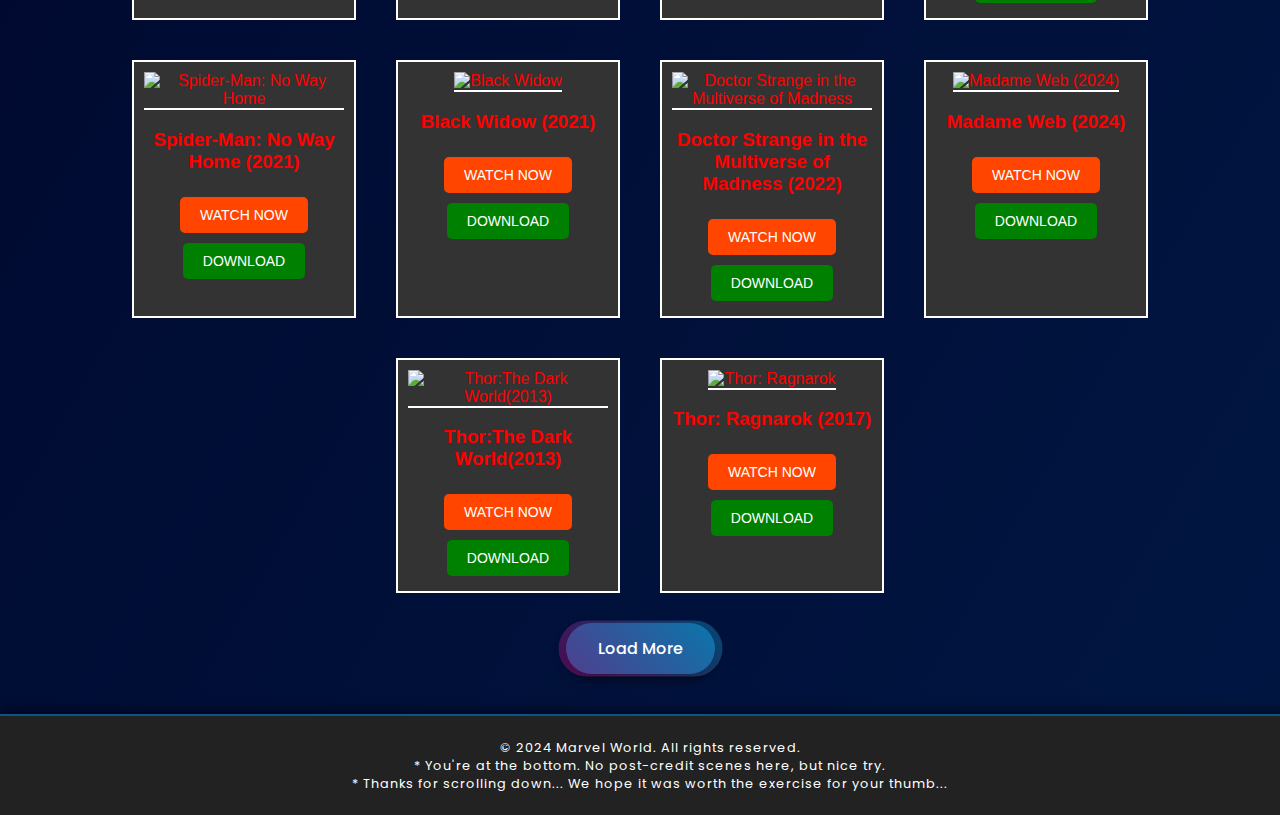
==== commit aee4b0f8: "Update index.html" ====
--- a/index.html
+++ b/index.html
@@ -18,6 +18,15 @@
         <h1>Welcome to Marvel World</h1>
         <nav>
             <ul>
+                 <section id="movies">
+                    <h2>Marvel Movies</h2>
+                    <div class="search-container">
+                        <input type="text" id="search-bar" placeholder="Search for a movie..." onkeyup="filterMovies()">
+                    </div>
+                    <div class="movie-list">
+                        <!-- Existing movie cards -->
+                    </div>
+                </section>
                 <li><a href="#movies">Movies</a></li>
                 <li><a href="#characters">Characters</a></li>
                 <li><a href="404.html">About</a></li>
@@ -283,7 +292,18 @@
                     </a>
                 </div>
             </div>
-
+  <div class="movie">
+                <img src="https://resizing.flixster.com/-XZAfHZM39UwaGJIFWKAE8fS0ak=/v3/t/assets/p9530219_p_v13_aa.jpg" alt="Thor:The Dark World(2013)">
+                <h3>Thor:The Dark World(2013)</h3>
+                <div class="buttons">
+                    <a href="https://drive.google.com/file/d/1owHqU7P2ZVefJtl3_xSl50QYh0Lxy2oT/preview" class="watch-now-button">
+                        <button class="watch-now">WATCH NOW</button>
+                    </a>
+                    <a href="https://drive.google.com/file/d/1owHqU7P2ZVefJtl3_xSl50QYh0Lxy2oT/view?usp=sharing" class="download-button">
+                        <button class="download">DOWNLOAD</button>
+                    </a>
+                </div>
+            </div>
             <!-- Next 20 Movies -->
             <div class="movie">
                 <img src="https://m.media-amazon.com/images/M/MV5BMjMyNDkzMzI1OF5BMl5BanBnXkFtZTgwODcxODg5MjI@._V1_.jpg" alt="Thor: Ragnarok">
@@ -334,6 +354,21 @@
         }, 2000); // Delay of 4 seconds before hiding the loading screen
     });
     </script>
+     <script>
+        function filterMovies() {
+            const searchInput = document.getElementById("search-bar").value.toLowerCase();
+            const movies = document.querySelectorAll(".movie");
+    
+            movies.forEach(movie => {
+                const title = movie.querySelector("h3").textContent.toLowerCase();
+                if (title.includes(searchInput)) {
+                    movie.style.display = "block";
+                } else {
+                    movie.style.display = "none";
+                }
+            });
+        }
+    </script>
     <footer>
         <p>&copy; 2024 Marvel World. All rights reserved.<br>
             * You're at the bottom. No post-credit scenes here, but nice try.<br>
--- a/style.css
+++ b/style.css
@@ -4,6 +4,25 @@
     0% { opacity: 0; transform: translateY(-20px); }
     100% { opacity: 1; transform: translateY(0); }
 }
+.search-container {
+    text-align: center;
+    margin-bottom: 20px;
+}
+
+#search-bar {
+    width: 80%;
+    padding: 10px;
+    font-size: 16px;
+    border: 2px solid #ccc;
+    border-radius: 5px;
+}
+
+#search-bar:focus {
+    outline: none;
+    border-color: #f00; /* Highlight color */
+    box-shadow: 0 0 5px rgba(255, 0, 0, 0.5);
+}
+
 
 main::after {
     content: '';
@@ -34,15 +53,15 @@
             overflow: hidden;
     background-size: 400% 400%;
     animation: gradientAnimation 15s ease infinite;
-    color: #fff;
+    color: #FF0000;
     overflow: auto; /* Allow scrolling */
 }
 
 
 
 header {
-    background-color: #2a700e;
-    color: #fff;
+    background-color: #FF0000;
+    color: #FF0000;
     padding: 5px;
     text-align: center;
     position: relative;
